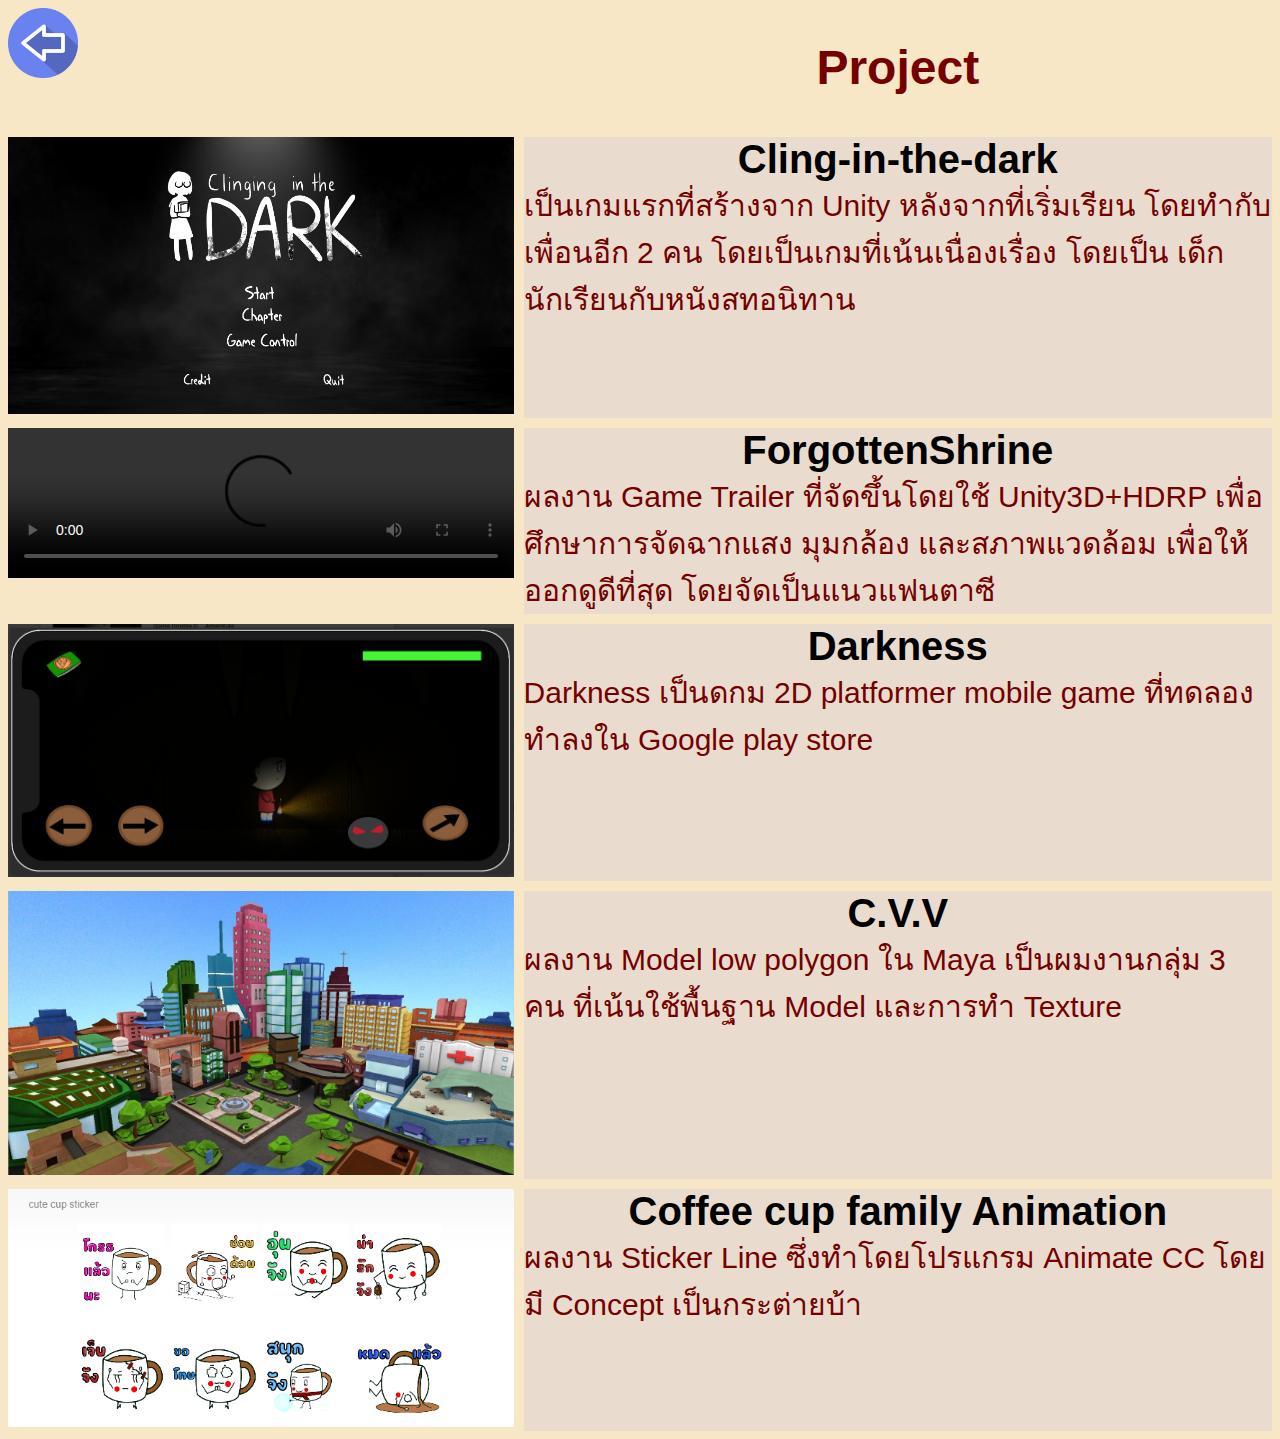
==== project.html @ a58a9161 "finish" ====
<!DOCTYPE html>
<html lang="en">
<head>
    <meta charset="UTF-8">
    <meta http-equiv="X-UA-Compatible" content="IE=edge">
    <meta name="viewport" content="width=device-width, initial-scale=1.0">
    <link rel='stylesheet' type='text/css' media='screen' href='main.css'>
    <title>Project</title>
</head>
<body>
    <div class="projectgrid-container">
        <div> <a href="Portfolio.html"><img id="backicon" src="pic/Icon/back_arrow_14447.png" alt="arrow"></a>  </div>
        <div><H1>Project</H1></div>
        <div> <img id="vedio" src="pic/Project/1.png" alt="Cling-in-the-dark"></div>
        <div id="destext"><h5 id="headtext">Cling-in-the-dark</h5>
            เป็นเกมแรกที่สร้างจาก Unity หลังจากที่เริ่มเรียน โดยทำกับเพื่อนอีก 2 คน
            โดยเป็นเกมที่เน้นเนื่องเรื่อง โดยเป็น เด็กนักเรียนกับหนังสทอนิทาน       
            </div>
        <div><video id="vedio" src="pic/Vedio/Game Trailer _ ForgottenShrine.mp4" controls></video></div>
        <div id="destext"><h5 id="headtext">ForgottenShrine</h5>
            ผลงาน Game Trailer ที่จัดขึ้นโดยใช้ Unity3D+HDRP
            เพื่อ ศึกษาการจัดฉากแสง มุมกล้อง และสภาพแวดล้อม
            เพื่อให้ออกดูดีที่สุด โดยจัดเป็นแนวแฟนตาซี
            </div>
        <div> <img id="vedio" src="pic/Project/2.png" alt="Darkness"></div>
        <div id="destext"><h5 id="headtext">Darkness</h5>
            Darkness เป็นดกม 2D platformer mobile game ที่ทดลองทำลงใน
            Google play store
        </div>
        <div> <img id="vedio" src="pic/Project/3.jpg" alt="Darkness"></div>
        <div id="destext"><h5 id="headtext">C.V.V</h5>
            ผลงาน Model low polygon ใน Maya เป็นผมงานกลุ่ม 3 คน 
            ที่เน้นใช้พื้นฐาน Model และการทำ Texture
        </div>

        <div><img id="vedio" src="pic/Project/4.png" alt="Darkness"></div>
        <div id="destext"><h5 id="headtext">Coffee cup family Animation</h5>         
            ผลงาน Sticker Line ซึ่งทำโดยโปรแกรม Animate CC โดยมี Concept เป็นกระต่ายบ้า
        </div>
        
    </div>
</body>
</html>
---- main.css ----
body{
    background: rgb(247, 231, 198);
   
}

.grid-container {
	display: grid;
	grid-template-columns: 30% auto auto ; 
	grid-gap: 10px;
}
#header{grid-column: 1 / span 3;}

#hightlight{
	color: #1d0c0c;
}
#rowcontact{
	grid-row: 1/3pan;	
	border: #1d0c0c dotted 2px;
}

#rowcontact div{
	font-size: 20px;
	color: #750000;
	font-family: 'Franklin Gothic Medium', 'Arial Narrow', Arial, sans-serif;
	
}
h5{
	width: fit-content;
	margin: auto;
	font-family: 'Franklin Gothic Medium', 'Arial Narrow', Arial, sans-serif;
	
}
h6{font-size: 20px;
	color: #750000;
	font-family: 'Franklin Gothic Medium', 'Arial Narrow', Arial, sans-serif;
}
h1{
    text-align: center;
    font-family: 'Franklin Gothic Medium', 'Arial Narrow', Arial, sans-serif;
    color: #750000;
    font-size: 300%;
    
}
#imgicon{
	width: 25px;
}
#skillicon{
	width: 50px;
}
#boxskill{
	display: flex;
	flex-wrap: wrap;
	width: fit-content;
	margin: auto;
}
#box2{
	/* grid-column: 2/ span 1; */
	border: #1d0c0c dotted 2px;
}
#box3{
grid-column: 1/span 3;
border: #1d0c0c dotted 2px;
text-align: center;
}
#div1{
	text-align: center;
	margin: auto;
}
#profile{
    border-radius: 5%;
	width: 70%;
	text-align: center;
	margin: auto;
}

#layer{

	display: grid;
	grid-template-columns: auto auto auto;
	grid-gap: 10px;
}

/* ---------------------------------------------------------------------------------------------------------------------------------------- */

@media only screen and (max-width: 768px) {
	.grid-container {
		display: grid;
		grid-template-columns: auto auto;               
		grid-gap: 10px;	  
	}	
	#layer{

		display: grid;
		grid-template-columns: auto;
		grid-gap: 10px;
	}
	h1{
		text-align: center;
		font-family: 'Franklin Gothic Medium', 'Arial Narrow', Arial, sans-serif;
		color: #750000;
		font-size: 30px;
		
	}
	#header{
		/* grid-row: 1/span 1; */
		grid-column: 1/span 2;
	}
	#imgicon{
		width: 25px;
	}
	#rowcontact{
		
	}
	h6{font-size: 15px;
		color: #750000;
		font-family: 'Franklin Gothic Medium', 'Arial Narrow', Arial, sans-serif;
	}
	h5{
		width: fit-content;
		margin: auto;
		font-size: 18px;
	}
	#rowcontact div{
		font-size: 15px;
		color: #750000;
		font-family: 'Franklin Gothic Medium', 'Arial Narrow', Arial, sans-serif;
	}
	#div1{
		text-align: Top;
		margin: auto;
		grid-column: 1/span 1;
	}
	#box3{
		grid-column: 2/span 1;
		border: #1d0c0c dotted 2px;
		text-align: center;
		}


}
/* ---------------------------------------------------------------------------------------------------------------------------------------- */
@media only screen and (max-width: 480px) {
	.grid-container {		  
		display: grid;
		grid-template-columns: auto;               
		grid-gap: 10px;
	}
	#layer{

		display: grid;
		grid-template-columns: auto;
		grid-gap: 10px;
	}
	h1{
		text-align: center;
		font-family: 'Franklin Gothic Medium', 'Arial Narrow', Arial, sans-serif;
		color: #750000;
		font-size: 30px;
		
	}
	#header{grid-column: 1 / span 1;}
	#div1{
		text-align: center;
		margin: auto;
		grid-column: 1 / span 1;
	}
	#imgicon{
		width: 15px;
	}
	#rowcontact{
		
	}
	
	#rowcontact div{
		font-size: 10px;
		color: #750000;
		font-family: 'Franklin Gothic Medium', 'Arial Narrow', Arial, sans-serif;
	}
	h6{font-size: 10px;
		color: #750000;
		margin: auto;
		font-family: 'Franklin Gothic Medium', 'Arial Narrow', Arial, sans-serif;
	}
	#box3{
		grid-column: 1/span 1;
		border: #1d0c0c dotted 2px;
		text-align: center;
	}
	h5{
		width: fit-content;
		margin: auto;
		font-size: 13px;
		font-family: 'Franklin Gothic Medium', 'Arial Narrow', Arial, sans-serif;
	}

}
/* ------------------------------------------------------------------------------------------------------------------------------
------------------------------------------------------------------------------------------------------------------------------ */
.projectgrid-container {
	display: grid;
	grid-template-columns: 40% auto  ; 
	grid-gap: 10px;	
}
div{
	/* border:2px solid #750000; */
	
}
#vedio{
	width: 100%;
}
#backicon{
	width: 70px;
}
#destext{
	color: #750000;
	font-size: 30px;
	background-color: rgba(203, 194, 225, 0.302);
	font-family: 'Franklin Gothic Medium', 'Arial Narrow', Arial, sans-serif;
	
}
#headtext{
	color: rgb(0, 0, 0);
	font-size: 40px;
}
@media only screen and (max-width: 768px) {
	.projectgrid-container {
		display: grid;
		grid-template-columns: auto auto  ; 
		grid-gap: 10px;	

	}
	#headtext{
		color: rgb(0, 0, 0);
		font-size: 25px;
	}

	#destext{
		color: #750000;
		font-size: 20px;
		background-color: rgba(203, 194, 225, 0.302);
		font-family: 'Franklin Gothic Medium', 'Arial Narrow', Arial, sans-serif;
		
	}
}

@media only screen and (max-width: 480px) {
	.projectgrid-container {
		display: grid;
		grid-template-columns: auto  ; 
		grid-gap: 10px;	

	}
	#headtext{
		color: rgb(0, 0, 0);
		font-size: 25px;
	}

	#destext{
		color: #750000;
		font-size: 20px;
		background-color: rgba(203, 194, 225, 0.302);
		font-family: 'Franklin Gothic Medium', 'Arial Narrow', Arial, sans-serif;
		
	}
}
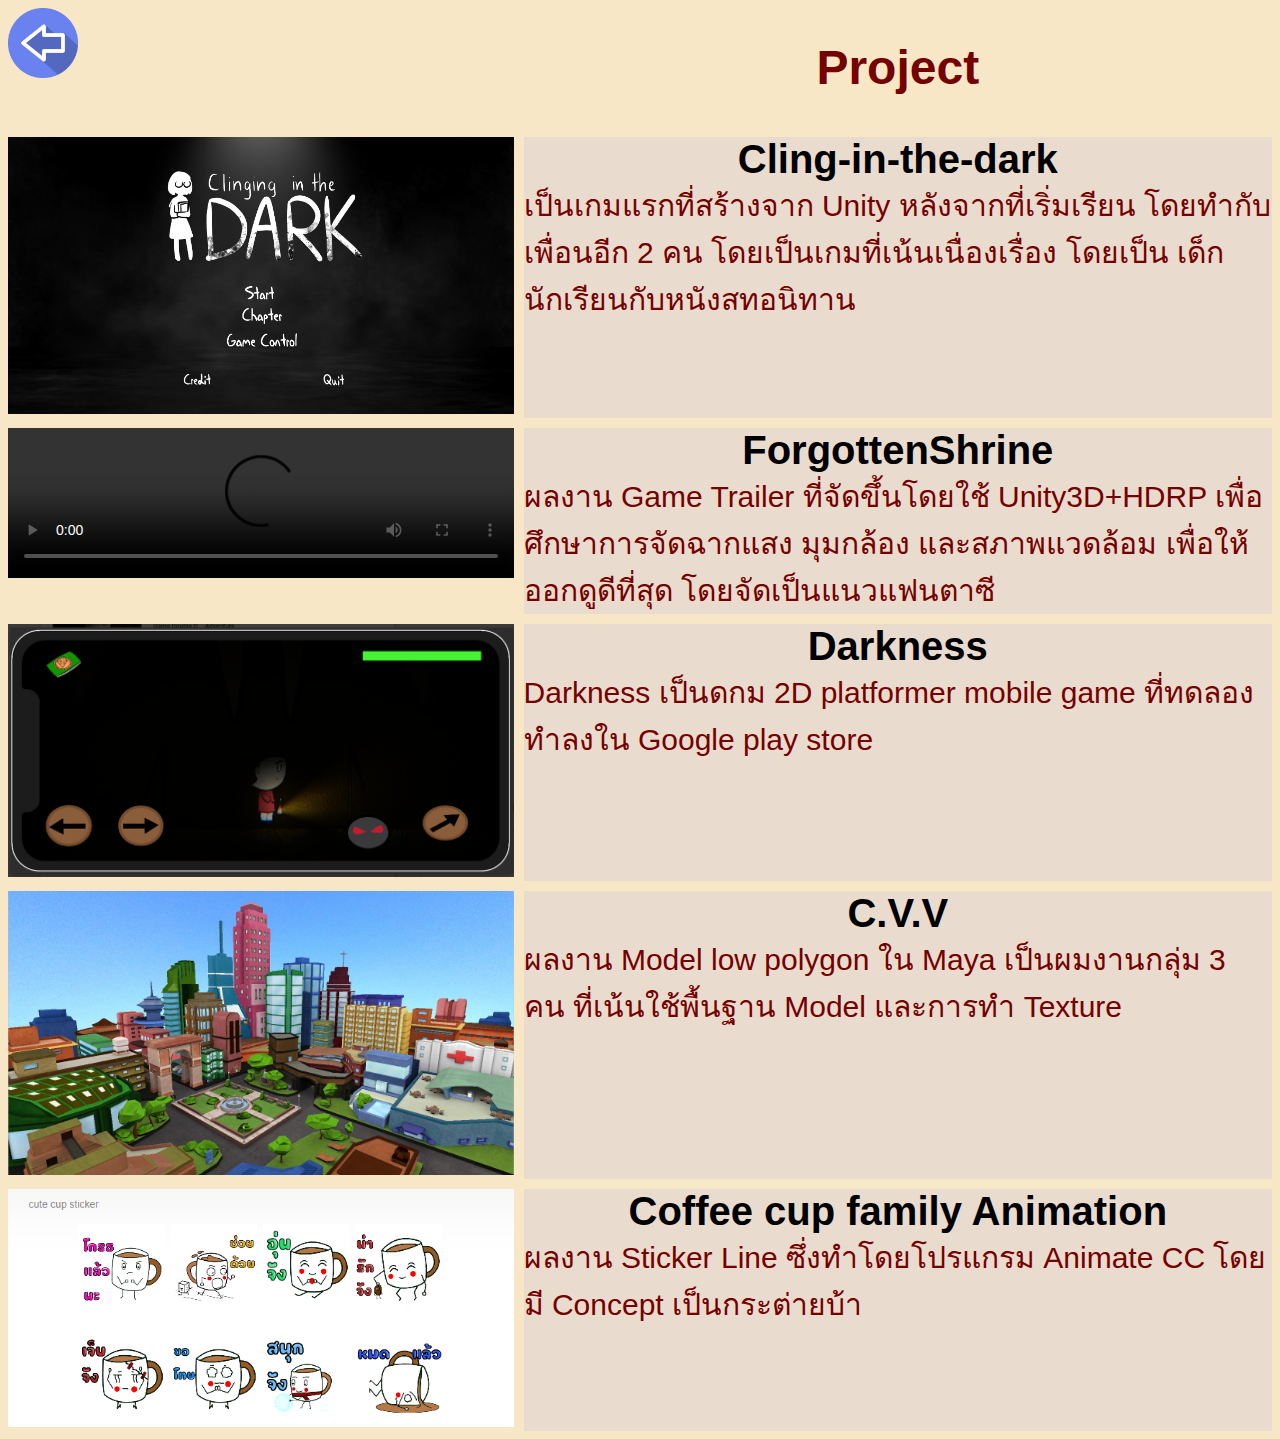
==== commit 41932f3e: "profect" ====
--- a/project.html
+++ b/project.html
@@ -9,7 +9,7 @@
 </head>
 <body>
     <div class="projectgrid-container">
-        <div> <a href="Portfolio.html"><img id="backicon" src="pic/Icon/back_arrow_14447.png" alt="arrow"></a>  </div>
+        <div> <a href="index.html"><img id="backicon" src="pic/Icon/back_arrow_14447.png" alt="arrow"></a>  </div>
         <div><H1>Project</H1></div>
         <div> <img id="vedio" src="pic/Project/1.png" alt="Cling-in-the-dark"></div>
         <div id="destext"><h5 id="headtext">Cling-in-the-dark</h5>
